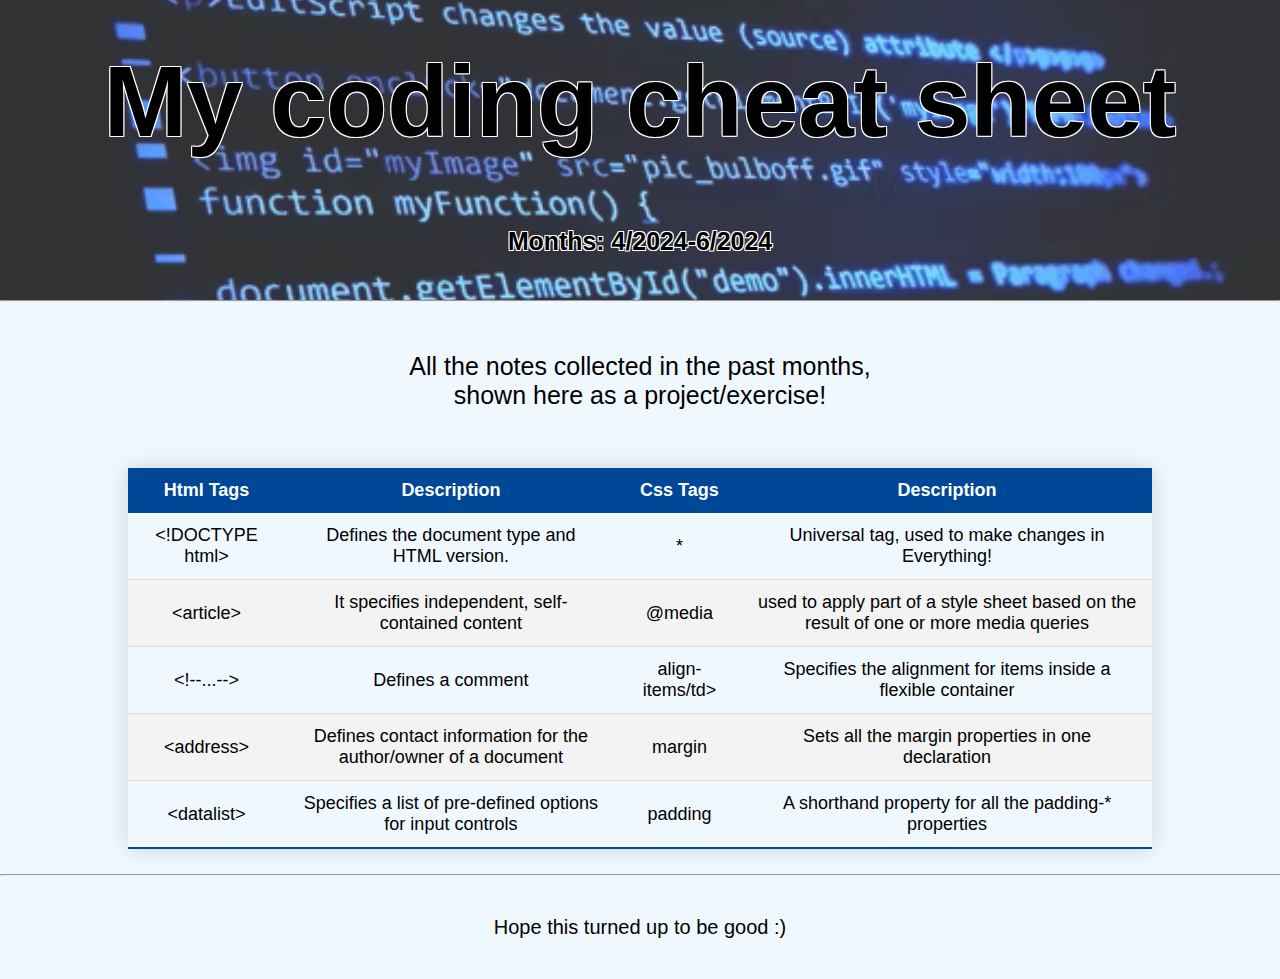
==== cheat_sheet_structure.html @ d9184453 "Add files via upload" ====
<!DOCTYPE html>
    <html lang="en">
        <head>
                <title>My Cheat Sheet</title>
                <link href="/cheat_sheet_styling.css" rel="stylesheet" type="text/css"></link>
        </head>
        <body>
            <header>
                <section class="heading">
                    <h1>My coding cheat sheet</h1>
                </section>
                <br>
                <section class="subheading">
                    <h5>Months: 4/2024-6/2024</h5>
                </section>
            </header>
            <hr>
            <section class="paragraph">
                <p>All the notes collected in the past months,<br> shown here as a project/exercise!</p>
            </section>
            <br>
            <section class="table">
                <table>
                    <thead>
                        <tr>
                            <th>Html Tags</th>
                            <th>Description</th>
                            <th>Css Tags</th>
                            <th>Description</th>
                        </tr>
                    </thead>
                    <tbody>
                        <tr>
                            <td>&lt;!DOCTYPE html&gt;</td>
                            <td>Defines the document type and HTML version.</td>
                            <td>*</td>
                            <td>Universal tag, used to make changes in Everything!</td>
                        </tr>
                        <tr>
                            <td>&lt;article&gt;</td>
                            <td>It specifies independent, self-contained content</td>
                            <td>@media</td>
                            <td>used to apply part of a style sheet based on the result of one or more media queries</td>
                        </tr>
                        <tr>
                            <td>&lt;!--...--&gt;</td>
                            <td>Defines a comment</td>
                            <td>align-items/td>
                            <td>Specifies the alignment for items inside a flexible container</td>
                        </tr>
                        <tr>
                            <td>&lt;address&gt;</td>
                            <td>Defines contact information for the author/owner of a document</td>
                            <td>margin</td>
                            <td>Sets all the margin properties in one declaration</td>
                        </tr>
                        <tr>
                            <td>&lt;datalist&gt;</td>
                            <td>Specifies a list of pre-defined options for input controls</td>
                            <td>padding</td>
                            <td>A shorthand property for all the padding-* properties</td>
                        </tr>
                    </tbody>
                    <tfoot>

                    </tfoot>
                </table>
            </section>
        <hr>
        <footer>
            <p class="footer">Hope this turned up to be good :)</p>
        </footer>
        </body>
    </html>
---- cheat_sheet_styling.css ----
* {
    margin: 0;
    padding: 0;
    box-sizing: border-box;
    font-family: Verdana, Geneva, Tahoma, sans-serif;
}

header {
    position: relative;
    width: 100%;
    height: 300px;
    font-size: 50px;
    text-align: center;
    color: black;
    display: flex;
    flex-direction: column;
    justify-content: center;
    align-items: center;
    overflow: hidden;
    text-shadow: 
        -1px -1px 0 #fff,  
        1px -1px 0 #fff,
        -1px 1px 0 #fff,
        1px 1px 0 #fff;
}

header::before {
    content: "";
    position: absolute;
    top: 0;
    left: 0;
    width: 100%;
    height: 100%;
    background-image: url('./code_1_loop_img.png');
    background-size: cover;
    background-position: center;
    background-repeat: no-repeat;
    opacity: 0.8;
    z-index: -1;
}

.subheading {
    font-size: 30px;
    margin-top: 10px;
    text-shadow: 
        -1px -1px 0 #fff,  
        1px -1px 0 #fff,
        -1px 1px 0 #fff,
        1px 1px 0 #fff;
}

body {
    font-size: 20px;
    position: relative;
    text-align: center;
    background-color: rgb(240,248,255);
}

.paragraph {
    margin: 50px auto 10px auto;
    font-size: 25px;
}

footer {
    margin: 40px;
}

table {
    border-collapse: collapse;
    margin: 25px 0;
    font-size: 18px;
    min-width: 400px;
    box-shadow: 0 0 20px rgba(0, 0, 0, 0.15);
    width: 80%;
    margin-left: auto;
    margin-right: auto;
}

table thead tr {
    background-color: #004798;
    color: #ffffff;
    text-align: left;
}

table th,
table td {
    padding: 12px 15px;
}

table tbody tr {
    border-bottom: 1px solid #dddddd;
}

table tbody tr:nth-of-type(even) {
    background-color: #f3f3f3;
}

table tbody tr:last-of-type {
    border-bottom: 2px solid #004798;
}

table th,
table td {
    text-align: center;
}
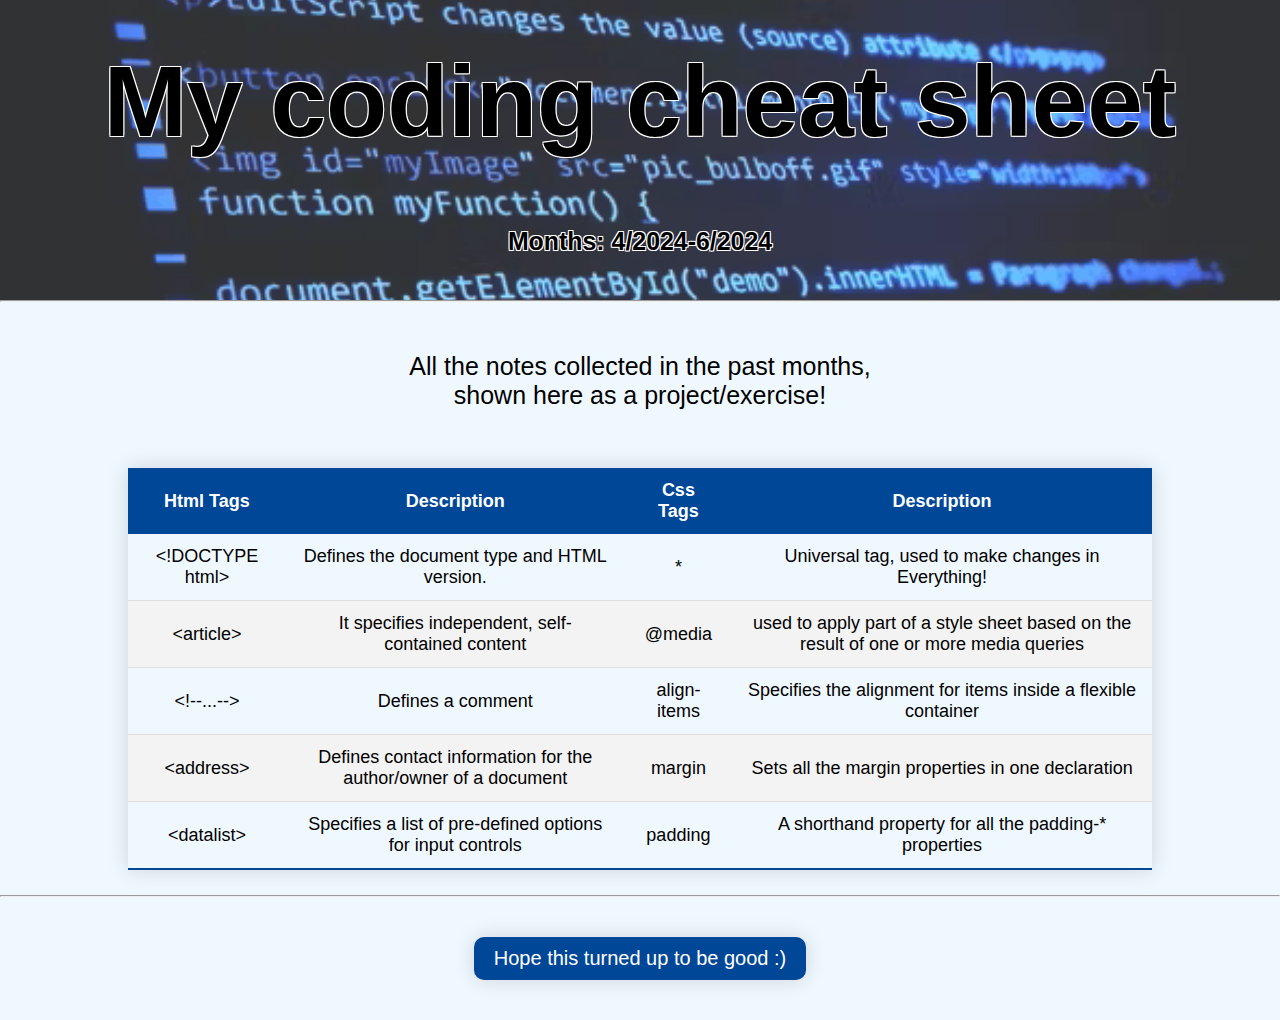
==== commit ec18014e: "Update cheat_sheet_structure.html" ====
--- a/cheat_sheet_structure.html
+++ b/cheat_sheet_structure.html
@@ -45,7 +45,7 @@
                         <tr>
                             <td>&lt;!--...--&gt;</td>
                             <td>Defines a comment</td>
-                            <td>align-items/td>
+                            <td>align-items</td>
                             <td>Specifies the alignment for items inside a flexible container</td>
                         </tr>
                         <tr>
@@ -71,4 +71,4 @@
             <p class="footer">Hope this turned up to be good :)</p>
         </footer>
         </body>
-    </html>+    </html>
--- a/cheat_sheet_styling.css
+++ b/cheat_sheet_styling.css
@@ -102,4 +102,13 @@
 table th,
 table td {
     text-align: center;
-}+}
+
+.footer {
+    color: white;
+    background-color: #004798;
+    border-radius: 10px;
+    display: inline-block;
+    padding: 10px 20px;
+    text-align: center;
+    box-shadow: 0 0 20px rgba(0, 0, 0, 0.15);
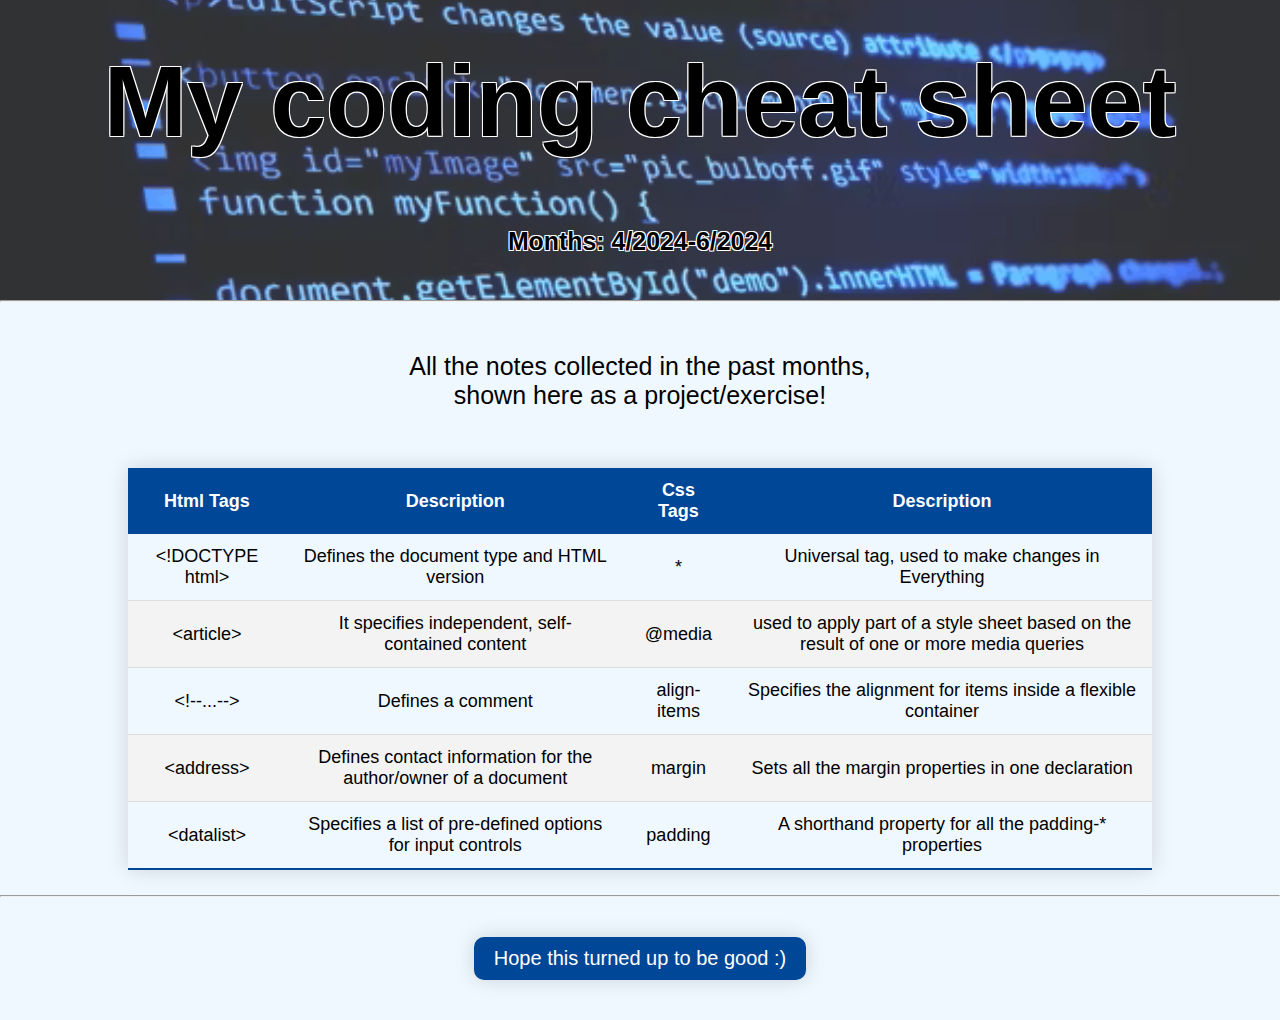
==== commit e9259215: "Update cheat_sheet_structure.html" ====
--- a/cheat_sheet_structure.html
+++ b/cheat_sheet_structure.html
@@ -32,9 +32,9 @@
                     <tbody>
                         <tr>
                             <td>&lt;!DOCTYPE html&gt;</td>
-                            <td>Defines the document type and HTML version.</td>
+                            <td>Defines the document type and HTML version</td>
                             <td>*</td>
-                            <td>Universal tag, used to make changes in Everything!</td>
+                            <td>Universal tag, used to make changes in Everything</td>
                         </tr>
                         <tr>
                             <td>&lt;article&gt;</td>
